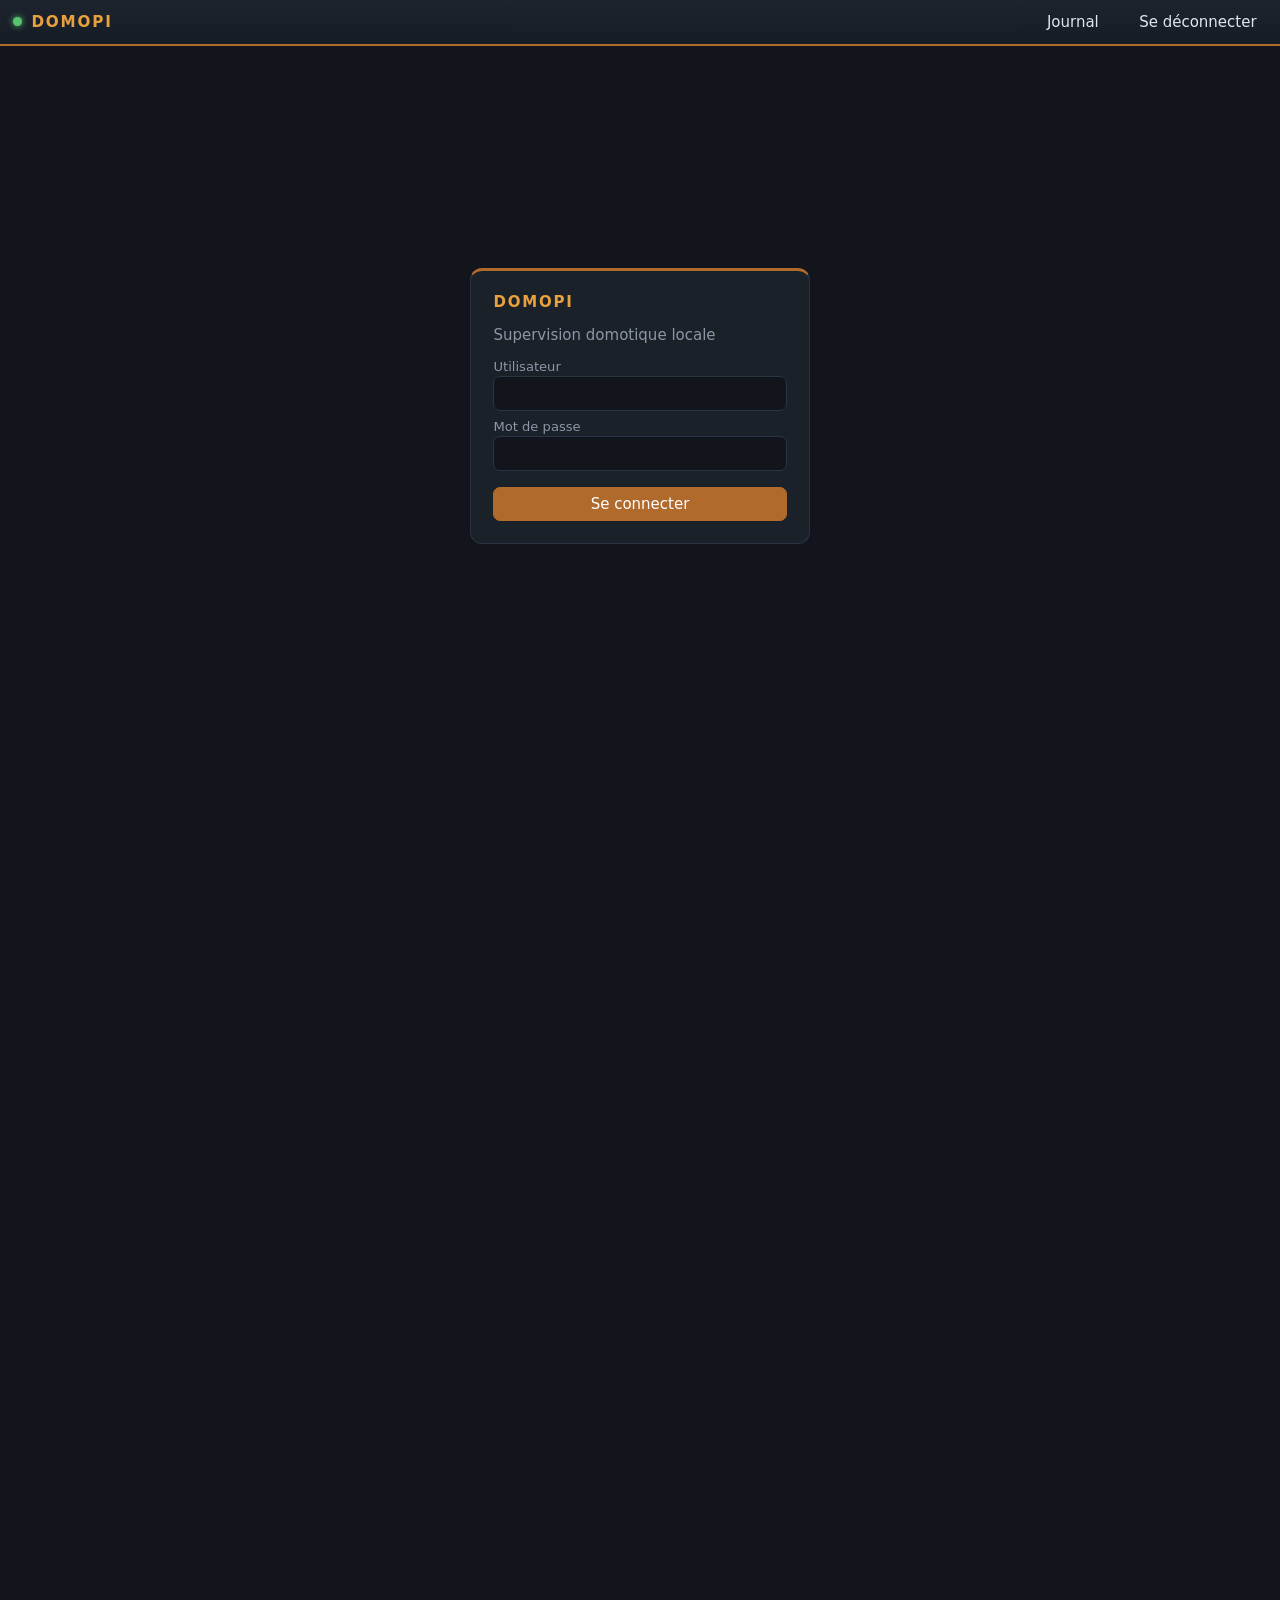
==== static/index.html @ 4c3e65bf "Import initial de DomoPi Serveur de supervision domotique pour Raspberry Pi 2/3 : backend Python/Fas" ====
<!doctype html>
<html lang="fr">
<head>
<meta charset="utf-8">
<meta name="viewport" content="width=device-width, initial-scale=1">
<title>DomoPi</title>
<link rel="stylesheet" href="/static/css/app.css">
<link rel="icon" href="/static/icons/panneaux_solaires.svg">
</head>
<body>
<header id="banner" hidden>
  <span class="led" id="sys-led" title="État du système"></span>
  <span class="brand" id="brand">DomoPi</span>
  <nav id="root-nav"></nav>
  <button class="bbtn" id="btn-journal" title="Journal de l'application">Journal</button>
  <button class="bbtn" id="btn-admin" title="Paramètres" hidden>Paramètres</button>
  <span class="who" id="who"></span>
  <button class="bbtn" id="btn-logout">Se déconnecter</button>
</header>

<div id="login-view" hidden>
  <div class="panel">
    <div class="brand" style="color:var(--amber);letter-spacing:.12em;font-weight:700">DOMOPI</div>
    <p class="muted">Supervision domotique locale</p>
    <label for="li-user">Utilisateur</label>
    <input id="li-user" type="text" autocomplete="username">
    <label for="li-pass">Mot de passe</label>
    <input id="li-pass" type="password" autocomplete="current-password">
    <p id="li-err" style="color:var(--err)" hidden>Identifiants invalides.</p>
    <div style="margin-top:1rem">
      <button class="btn primary" id="li-go" style="width:100%">Se connecter</button>
    </div>
  </div>
</div>

<div class="page-bg" id="page-bg">
  <main id="main" hidden></main>
</div>

<dialog id="zoom-dlg">
  <div style="padding:1rem" id="zoom-body"></div>
</dialog>

<script src="/static/js/charts.js"></script>
<script src="/static/js/app.js"></script>
</body>
</html>
---- static/css/app.css ----
/* DomoPi — thème "tableau électrique"
   Palette : graphite #12161c / panneau #1b2129 / trait #2b3442
             ambre énergie #e8a13c / cuivre #b06a2c / signal vert #58c470
             texte #dfe6ee / texte secondaire #8b97a5 */
:root {
  --bg: #12161c;
  --panel: #1b2129;
  --panel-2: #222a35;
  --line: #2b3442;
  --amber: #e8a13c;
  --copper: #b06a2c;
  --ok: #58c470;
  --warn: #e0b13f;
  --err: #e05b4f;
  --txt: #dfe6ee;
  --muted: #8b97a5;
  --mono: ui-monospace, "Cascadia Mono", "DejaVu Sans Mono", Menlo, monospace;
  --sans: system-ui, "Segoe UI", Roboto, sans-serif;
}
* { box-sizing: border-box; }
html, body { margin: 0; min-height: 100%; }
body {
  background: var(--bg);
  color: var(--txt);
  font-family: var(--sans);
  font-size: 15px;
}
a { color: var(--amber); text-decoration: none; }
button, input, select, textarea { font: inherit; }

/* ---------------- bandeau système ---------------- */
#banner {
  position: sticky; top: 0; z-index: 50;
  display: flex; align-items: center; gap: .6rem;
  padding: .45rem .8rem;
  background: linear-gradient(180deg, #1d242e, #161c24);
  border-bottom: 2px solid var(--copper);
}
#banner .brand {
  font-weight: 700; letter-spacing: .12em; text-transform: uppercase;
  font-size: .95rem; color: var(--amber); white-space: nowrap;
}
#banner .led {
  width: 9px; height: 9px; border-radius: 50%;
  background: var(--ok); box-shadow: 0 0 6px var(--ok);
}
#banner .led.err { background: var(--err); box-shadow: 0 0 6px var(--err); }
#banner nav { display: flex; gap: .25rem; flex: 1; overflow-x: auto; }
#banner nav a, #banner .bbtn {
  color: var(--txt); background: transparent; border: 1px solid transparent;
  border-radius: 6px; padding: .3rem .6rem; cursor: pointer; white-space: nowrap;
}
#banner nav a:hover, #banner .bbtn:hover { border-color: var(--line); background: var(--panel-2); }
#banner nav a.active { border-color: var(--copper); color: var(--amber); }
#banner .who { color: var(--muted); font-size: .85rem; white-space: nowrap; }

/* ---------------- structure ---------------- */
main { padding: 1rem; max-width: 1100px; margin: 0 auto; }
.page-bg { min-height: calc(100vh - 46px); background-size: cover; background-position: center; }
h1 { font-size: 1.25rem; margin: .2rem 0 1rem; letter-spacing: .04em; }
h2 { font-size: 1.02rem; color: var(--amber); margin: 1.4rem 0 .6rem;
     text-transform: uppercase; letter-spacing: .1em; border-bottom: 1px solid var(--line);
     padding-bottom: .3rem; }
.muted { color: var(--muted); }
.crumbs { color: var(--muted); font-size: .85rem; margin-bottom: .8rem; }
.crumbs a { color: var(--muted); }
.crumbs a:hover { color: var(--amber); }

/* ---------------- cartes / widgets ---------------- */
.grid { display: grid; gap: .7rem; grid-template-columns: repeat(auto-fill, minmax(150px, 1fr)); }
.grid .wide { grid-column: 1 / -1; }
.card {
  background: color-mix(in srgb, var(--panel) 88%, transparent);
  border: 1px solid var(--line); border-radius: 10px;
  padding: .7rem; display: flex; flex-direction: column; gap: .4rem;
  min-height: 96px;
}
.card.clickable { cursor: pointer; }
.card.clickable:hover { border-color: var(--copper); }
.card .icon { height: 44px; display: flex; align-items: center; justify-content: center; }
.card .icon img { height: 42px; width: 42px; filter: drop-shadow(0 0 2px rgba(0,0,0,.5)); }
/* État partiel (gradateur / ouverture partielle) : l'icône "on" est révélée
   depuis le bas à hauteur de --pct, par-dessus l'icône "off". */
.card .icon .stack { position: relative; width: 42px; height: 42px; display: block; }
.card .icon .stack img { position: absolute; inset: 0; }
.card .icon .stack img.top { clip-path: inset(calc(100% - var(--pct, 0%)) 0 0 0); }
input[type=range] { accent-color: var(--amber); }
.card .name { font-size: .82rem; color: var(--muted); text-align: center;
              overflow: hidden; text-overflow: ellipsis; }
.card .value {
  font-family: var(--mono); font-size: 1.25rem; text-align: center;
  color: var(--amber); font-variant-numeric: tabular-nums;
}
.card .value.off { color: var(--muted); }
.card .stale { color: var(--err); font-size: .72rem; text-align: center; }
.card.link { align-items: center; justify-content: center; border-style: dashed; }
.card.link .name { color: var(--txt); font-size: .95rem; }

/* ---------------- graphes ---------------- */
.chart-box { background: color-mix(in srgb, var(--panel) 92%, transparent);
  border: 1px solid var(--line); border-radius: 10px; padding: .6rem; }
.chart-head { display: flex; align-items: center; gap: .4rem; flex-wrap: wrap; }
.chart-head .title { font-size: .9rem; flex: 1; }
.chart-head button { background: var(--panel-2); border: 1px solid var(--line);
  color: var(--txt); border-radius: 6px; padding: .15rem .5rem; cursor: pointer; font-size: .78rem; }
.chart-head button.active { border-color: var(--copper); color: var(--amber); }
.chart-svg { width: 100%; height: auto; display: block; }
.legend { display: flex; gap: .9rem; font-size: .75rem; color: var(--muted); padding: .2rem .4rem; }
.legend i { display: inline-block; width: 10px; height: 3px; margin-right: 4px; vertical-align: middle; }

/* ---------------- formulaires ---------------- */
label { display: block; font-size: .82rem; color: var(--muted); margin: .5rem 0 .15rem; }
input[type=text], input[type=password], input[type=number], select, textarea {
  width: 100%; background: var(--bg); color: var(--txt);
  border: 1px solid var(--line); border-radius: 7px; padding: .45rem .6rem;
}
input:focus, select:focus, textarea:focus, button:focus-visible {
  outline: 2px solid var(--copper); outline-offset: 1px;
}
.btn { background: var(--panel-2); color: var(--txt); border: 1px solid var(--line);
  border-radius: 7px; padding: .45rem .9rem; cursor: pointer; }
.btn:hover { border-color: var(--copper); }
.btn.primary { background: var(--copper); border-color: var(--copper); color: #fff; }
.btn.danger { border-color: var(--err); color: var(--err); background: transparent; }
.btn.sm { padding: .2rem .55rem; font-size: .8rem; }
.row { display: flex; gap: .6rem; align-items: end; flex-wrap: wrap; }
.row > * { flex: 1; min-width: 130px; }
.row > .fix { flex: 0; min-width: 0; }

/* ---------------- tableaux ---------------- */
table { width: 100%; border-collapse: collapse; font-size: .85rem; }
th { text-align: left; color: var(--muted); font-weight: 600; padding: .4rem .5rem;
     border-bottom: 1px solid var(--line); }
td { padding: .35rem .5rem; border-bottom: 1px solid color-mix(in srgb, var(--line) 55%, transparent); }
tr:hover td { background: color-mix(in srgb, var(--panel-2) 60%, transparent); }
td .mono { font-family: var(--mono); }
.lvl-ERROR { color: var(--err); } .lvl-WARNING { color: var(--warn); }
.lvl-INFO { color: var(--txt); } .lvl-DEBUG { color: var(--muted); }

/* ---------------- login ---------------- */
#login-view { display: flex; min-height: 80vh; align-items: center; justify-content: center; }
#login-view .panel { width: min(340px, 92vw); background: var(--panel);
  border: 1px solid var(--line); border-radius: 12px; padding: 1.4rem;
  border-top: 3px solid var(--copper); }

/* ---------------- divers ---------------- */
.toast { position: fixed; bottom: 1rem; left: 50%; transform: translateX(-50%);
  background: var(--panel-2); border: 1px solid var(--copper); color: var(--txt);
  padding: .5rem 1rem; border-radius: 8px; z-index: 100; }
.icon-pick { display: grid; grid-template-columns: repeat(auto-fill, minmax(52px,1fr));
  gap: .4rem; max-height: 220px; overflow: auto; padding: .4rem;
  border: 1px solid var(--line); border-radius: 8px; }
.icon-pick img { width: 40px; height: 40px; padding: 4px; border-radius: 6px;
  cursor: pointer; border: 1px solid transparent; }
.icon-pick img:hover, .icon-pick img.sel { border-color: var(--amber); background: var(--panel-2); }
dialog { background: var(--panel); color: var(--txt); border: 1px solid var(--line);
  border-radius: 12px; max-width: min(680px, 94vw); width: 100%; }
dialog::backdrop { background: rgba(0,0,0,.6); }
@media (max-width: 700px) {
  main { padding: .6rem; }
  .grid { grid-template-columns: repeat(auto-fill, minmax(118px, 1fr)); gap: .5rem; }
  #banner .who { display: none; }
}
@media (prefers-reduced-motion: no-preference) {
  .card { transition: border-color .15s; }
}
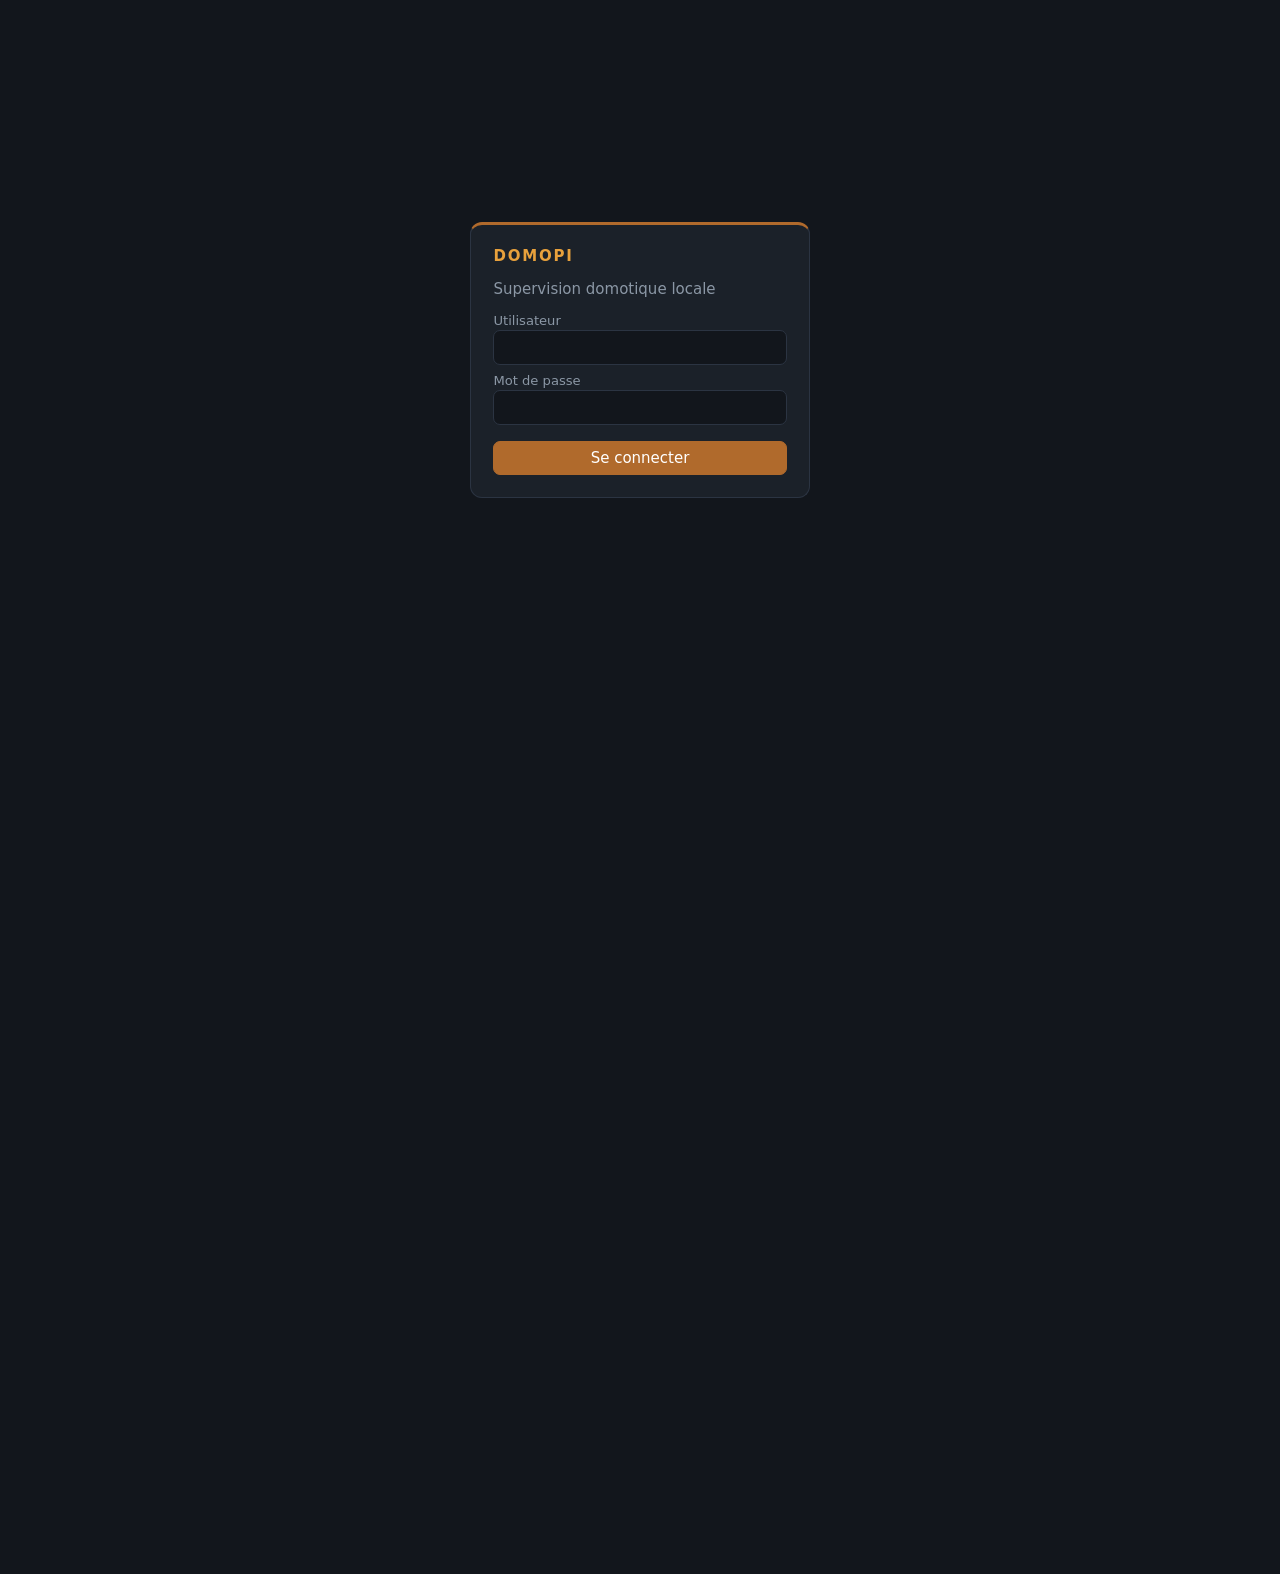
==== commit 6be1b4d9: "Acquittement rapide des commandes + fermeture [X] des dialogues - Après marche/arrêt ou consigne 0-1" ====
--- a/static/index.html
+++ b/static/index.html
@@ -38,7 +38,7 @@
 </div>
 
 <dialog id="zoom-dlg">
-  <div style="padding:1rem" id="zoom-body"></div>
+  <div style="padding:1rem 1rem .7rem" id="zoom-body"></div>
 </dialog>
 
 <script src="/static/js/charts.js"></script>
--- a/static/css/app.css
+++ b/static/css/app.css
@@ -27,6 +27,9 @@
 }
 a { color: var(--amber); text-decoration: none; }
 button, input, select, textarea { font: inherit; }
+/* L'attribut hidden doit gagner même sur les éléments ayant un display
+   explicite (ex. #banner et #login-view en flex). */
+[hidden] { display: none !important; }
 
 /* ---------------- bandeau système ---------------- */
 #banner {
@@ -53,6 +56,15 @@
 #banner nav a:hover, #banner .bbtn:hover { border-color: var(--line); background: var(--panel-2); }
 #banner nav a.active { border-color: var(--copper); color: var(--amber); }
 #banner .who { color: var(--muted); font-size: .85rem; white-space: nowrap; }
+/* sous-bandeau à onglets (page Paramètres) */
+#tabs { position: sticky; top: 46px; z-index: 40; display: flex; gap: .3rem;
+  padding: .35rem .8rem; background: var(--panel);
+  border-bottom: 1px solid var(--line); overflow-x: auto; }
+#tabs .tab { background: transparent; color: var(--txt);
+  border: 1px solid transparent; border-radius: 6px; padding: .3rem .7rem;
+  cursor: pointer; white-space: nowrap; }
+#tabs .tab:hover { border-color: var(--line); background: var(--panel-2); }
+#tabs .tab.active { border-color: var(--copper); color: var(--amber); }
 
 /* ---------------- structure ---------------- */
 main { padding: 1rem; max-width: 1100px; margin: 0 auto; }
@@ -75,8 +87,11 @@
   padding: .7rem; display: flex; flex-direction: column; gap: .4rem;
   min-height: 96px;
 }
-.card.clickable { cursor: pointer; }
+.card.clickable { cursor: pointer; user-select: none;
+  -webkit-user-select: none; -webkit-touch-callout: none; }
 .card.clickable:hover { border-color: var(--copper); }
+/* appui long (mobile) : le cadre grossit légèrement pendant la vibration */
+.card.pressing { transform: scale(1.06); border-color: var(--amber); }
 .card .icon { height: 44px; display: flex; align-items: center; justify-content: center; }
 .card .icon img { height: 42px; width: 42px; filter: drop-shadow(0 0 2px rgba(0,0,0,.5)); }
 /* État partiel (gradateur / ouverture partielle) : l'icône "on" est révélée
@@ -125,7 +140,7 @@
 .btn.sm { padding: .2rem .55rem; font-size: .8rem; }
 .row { display: flex; gap: .6rem; align-items: end; flex-wrap: wrap; }
 .row > * { flex: 1; min-width: 130px; }
-.row > .fix { flex: 0; min-width: 0; }
+.row > .fix { flex: 0 0 auto; min-width: 0; }
 
 /* ---------------- tableaux ---------------- */
 table { width: 100%; border-collapse: collapse; font-size: .85rem; }
@@ -133,6 +148,14 @@
      border-bottom: 1px solid var(--line); }
 td { padding: .35rem .5rem; border-bottom: 1px solid color-mix(in srgb, var(--line) 55%, transparent); }
 tr:hover td { background: color-mix(in srgb, var(--panel-2) 60%, transparent); }
+/* tri + filtres par colonne (tableau des périphériques) */
+#dev-head th[data-sort] { cursor: pointer; user-select: none; white-space: nowrap; }
+#dev-head th[data-sort]:hover { color: var(--txt); }
+#dev-head th .arrow { color: var(--amber); }
+#dev-filters th { padding: .15rem .3rem; }
+#dev-filters input, #dev-filters select {
+  width: 100%; min-width: 64px; font-size: .78rem; padding: .2rem .35rem;
+}
 td .mono { font-family: var(--mono); }
 .lvl-ERROR { color: var(--err); } .lvl-WARNING { color: var(--warn); }
 .lvl-INFO { color: var(--txt); } .lvl-DEBUG { color: var(--muted); }
@@ -155,12 +178,31 @@
 .icon-pick img:hover, .icon-pick img.sel { border-color: var(--amber); background: var(--panel-2); }
 dialog { background: var(--panel); color: var(--txt); border: 1px solid var(--line);
   border-radius: 12px; max-width: min(680px, 94vw); width: 100%; }
+.mono { font-family: var(--mono); }
+/* aide configuration MQTT du WES (découverte vide ou en échec) */
+.wes-help .wes-panel { border: 1px solid var(--line); border-radius: 8px;
+  overflow: hidden; margin: .5rem 0; }
+.wes-help .wes-head { background: #314a5b; color: #fff; padding: .4rem .7rem;
+  font-size: .88rem; }
+.wes-help th { width: 45%; }
+.wes-help small { display: block; color: var(--muted); font-weight: 400; }
+.wes-help .wes-on { display: inline-block; background: #5cb85c; color: #fff;
+  border-radius: 999px; padding: .02rem .6rem; font-size: .78rem; font-weight: 600; }
+.wes-help tr.crucial th, .wes-help tr.crucial td { color: var(--amber); }
+.wes-help .dot { display: inline-block; width: .8rem; height: .8rem;
+  border-radius: 50%; vertical-align: -.08rem; }
 dialog::backdrop { background: rgba(0,0,0,.6); }
+/* bouton de fermeture [X] en haut à droite des dialogues */
+.dlg-x { position: absolute; top: .45rem; right: .55rem; z-index: 1;
+  background: transparent; border: 1px solid transparent; color: var(--muted);
+  font-size: 1.05rem; line-height: 1; padding: .3rem .5rem; border-radius: 6px;
+  cursor: pointer; }
+.dlg-x:hover { color: var(--txt); border-color: var(--line); background: var(--panel-2); }
 @media (max-width: 700px) {
   main { padding: .6rem; }
   .grid { grid-template-columns: repeat(auto-fill, minmax(118px, 1fr)); gap: .5rem; }
   #banner .who { display: none; }
 }
 @media (prefers-reduced-motion: no-preference) {
-  .card { transition: border-color .15s; }
-}
+  .card { transition: border-color .15s, transform .15s; }
+}
